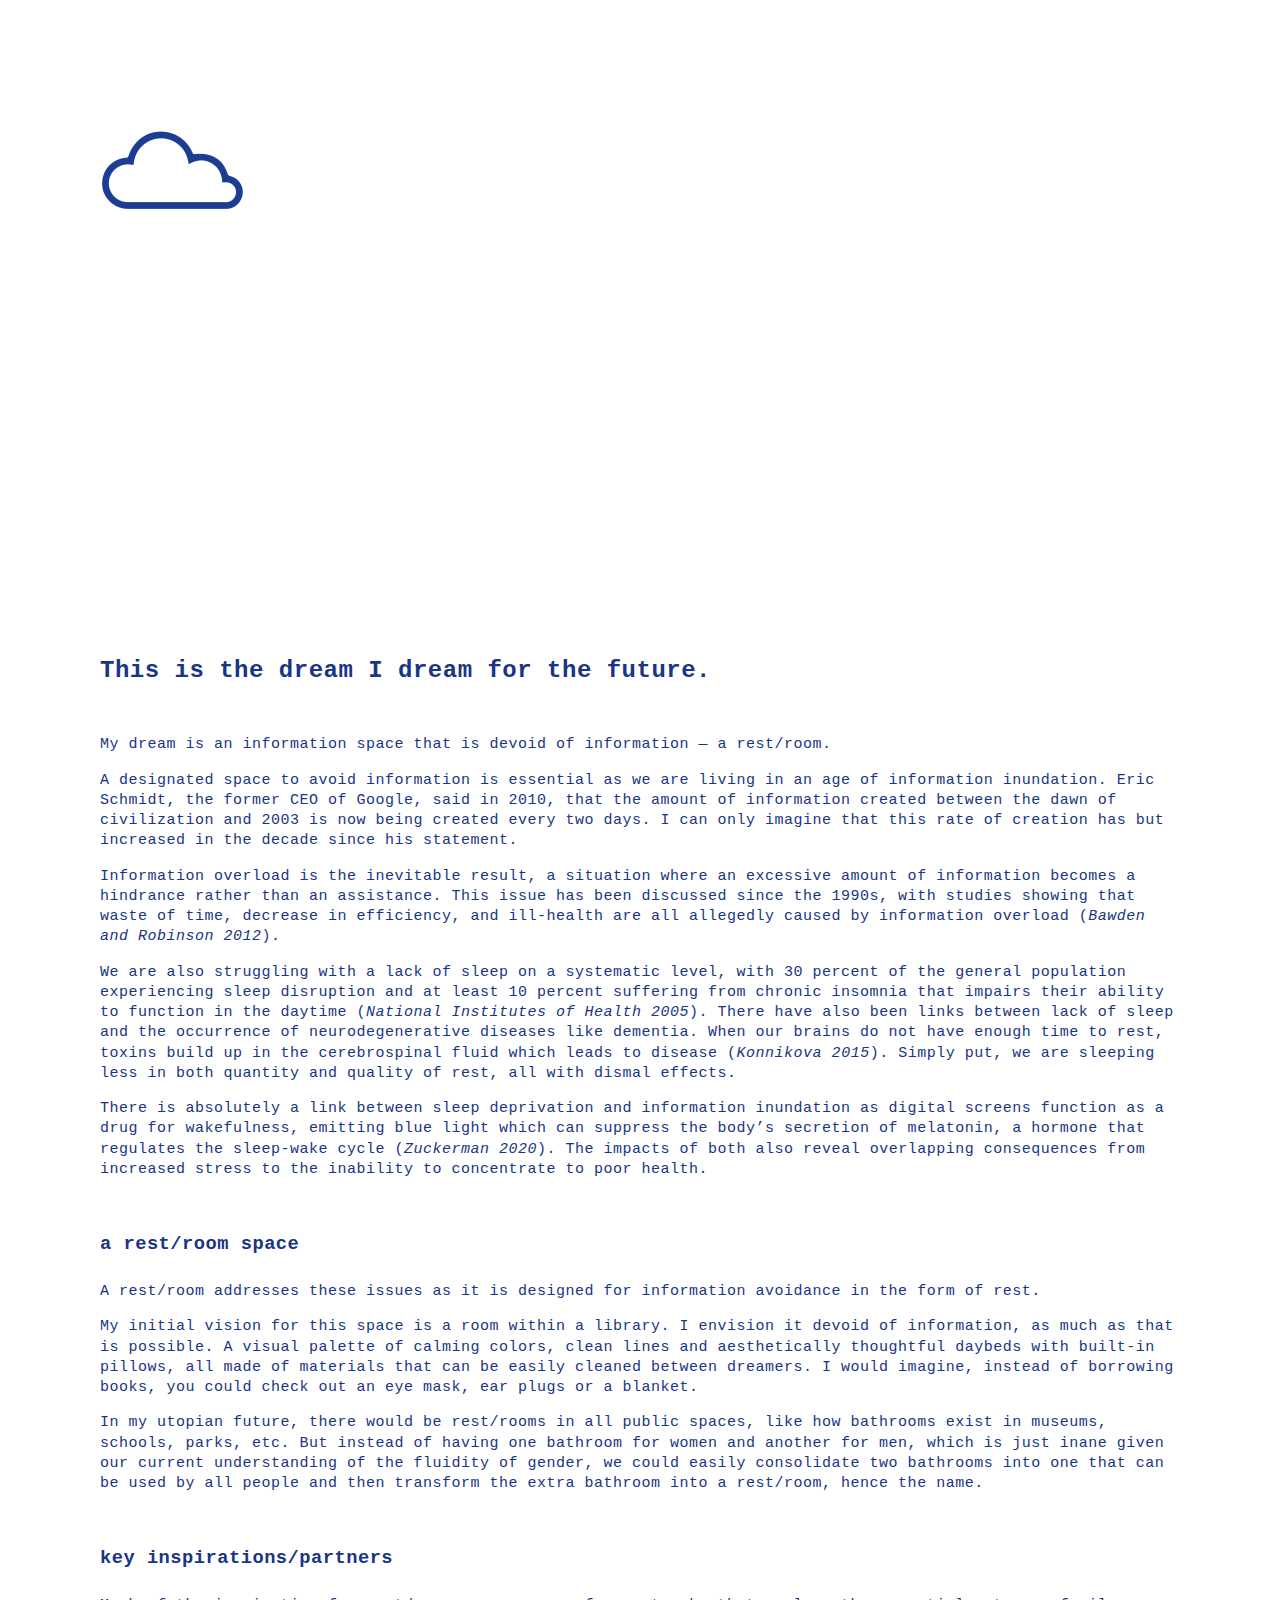
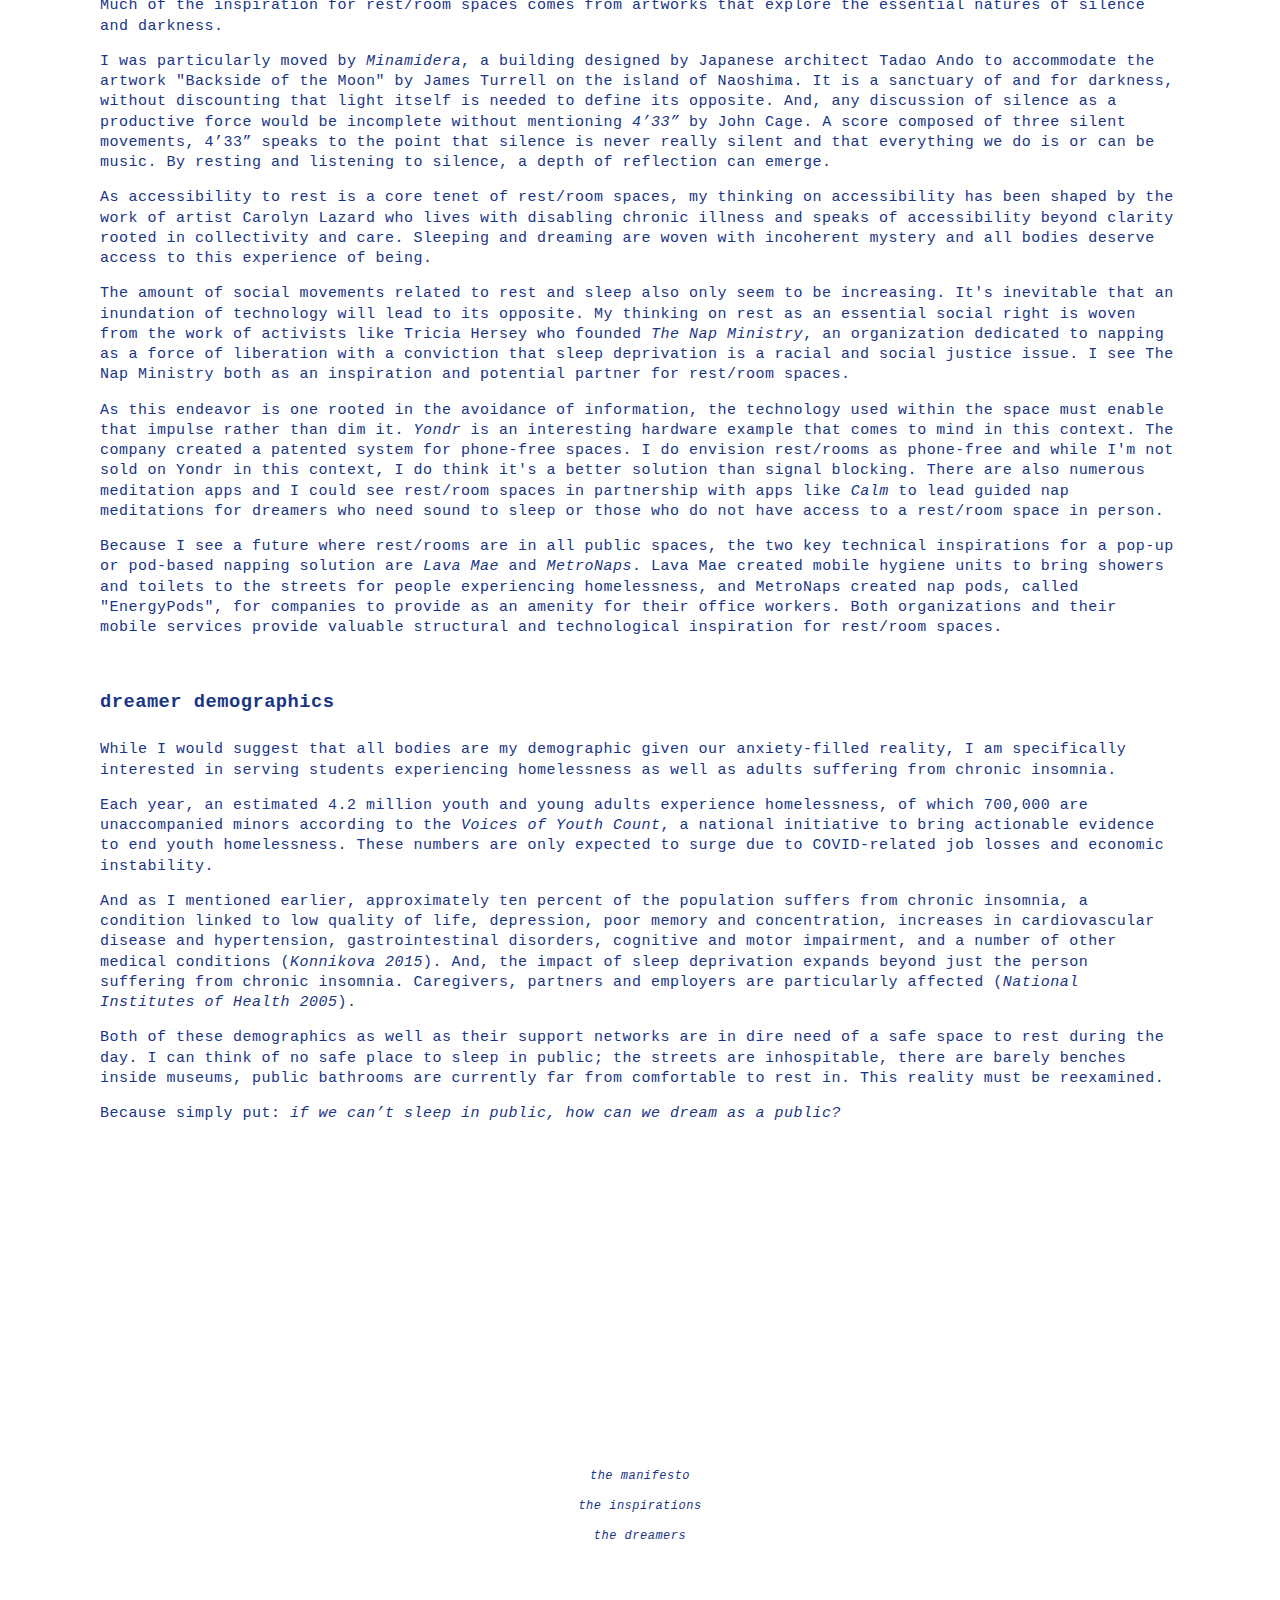
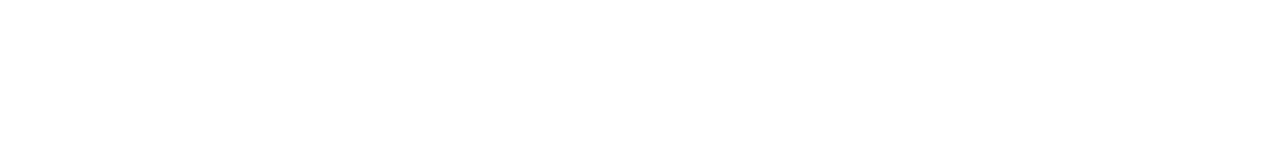
==== dream.html @ 2729b503 "Add files via upload" ====
<!DOCTYPE html>
<!-- design & code by anna borisovna sergeeva -->
<html lang="en">
  <head>
    <meta charset="utf-8">
    <meta name="viewport" content="width=device-width">
    <title>the dream</title>
    <link href="style.css" rel="stylesheet" type="text/css" />
    <body style="background-color:white;">
  </head>
  <body>

    <div class="logo">
      <a href="/index.html">
      <img src="/assets/logo.png">
      </a>
    </div>
    
<div class="dream">

<h2>This is the dream I dream for the future.</h2> 
<br>
<p>My dream is an information space that is devoid of information — a rest/room.</p> 

<p>A designated space to avoid information is essential as we are living in an age of information inundation. Eric Schmidt, the former CEO of Google, said in 2010, that the amount of information created between the dawn of civilization and 2003 is now being created every two days. I can only imagine that this rate of creation has but increased in the decade since his statement.</p> 

<p>Information overload is the inevitable result, a situation where an excessive amount of information becomes a hindrance rather than an assistance. This issue has been discussed since the 1990s, with studies showing that waste of time, decrease in efficiency, and ill-health are all allegedly caused by information overload (<a href="https://www.google.com/books/edition/Introduction_to_Information_Science/y0SAZwEACAAJ?hl=en" target="_blank">Bawden and Robinson 2012</a>).</p> 

<p>We are also struggling with a lack of sleep on a systematic level, with 30 percent of the general population experiencing sleep disruption and at least 10 percent suffering from chronic insomnia that impairs their ability to function in the daytime (<a href="https://consensus.nih.gov/2005/insomniastatement.pdf" target="_blank">National Institutes of Health 2005</a>). There have also been links between lack of sleep and the occurrence of neurodegenerative diseases like dementia. When our brains do not have enough time to rest, toxins build up in the cerebrospinal fluid which leads to disease (<a href="https://www.newyorker.com/science/maria-konnikova/why-we-sleep" target="_blank">Konnikova 2015</a>). Simply put, we are sleeping less in both quantity and quality of rest, all with dismal effects.</p> 

<p>There is absolutely a link between sleep deprivation and information inundation as digital screens function as a drug for wakefulness, emitting blue light which can suppress the body’s secretion of melatonin, a hormone that regulates the sleep-wake cycle (<a href="https://www.nytimes.com/2020/11/14/at-home/insomnia-advice.html" target="_blank">Zuckerman 2020</a>). The impacts of both also reveal overlapping consequences from increased stress to the inability to concentrate to poor health.</p> 
<br>

<h3>a rest/room space</h3>

<p>A rest/room addresses these issues as it is designed for information avoidance in the form of rest.</p> 

<p>My initial vision for this space is a room within a library. I envision it devoid of information, as much as that is possible. A visual palette of calming colors, clean lines and aesthetically thoughtful daybeds with built-in pillows, all made of materials that can be easily cleaned  between dreamers. I would imagine, instead of borrowing books, you could check out an eye mask, ear plugs or a blanket.</p> 

<p>In my utopian future, there would be rest/rooms in all public spaces, like how bathrooms exist in museums, schools, parks, etc. But instead of having one bathroom for women and another for men, which is just inane given our current understanding of the fluidity of gender,  we could easily consolidate two bathrooms into one that can be used by all people and then transform the extra bathroom into a rest/room, hence the name.</p>
<br>

<h3>key inspirations/partners</h3>

<p>Much of the inspiration for rest/room spaces comes from artworks that explore the essential natures of silence and darkness.</p>

<p>I was particularly moved by <a href="https://benesse-artsite.jp/en/art/arthouse.html" target="_blank">Minamidera</a>, a building designed by Japanese architect Tadao Ando to accommodate the artwork "Backside of the Moon" by James Turrell on the island of Naoshima. It is a sanctuary of and for darkness, without discounting that light itself is needed to define its opposite. And, any discussion of silence as a productive force would be incomplete without mentioning <a href="https://www.moma.org/collection/works/163616" target="_blank">4’33”</a> by John Cage. A score composed of three silent movements, 4’33” speaks to the point that silence is never really silent and that everything we do is or can be music. By resting and listening to silence, a depth of reflection can emerge.</p>

<p>As accessibility to rest is a core tenet of rest/room spaces, my thinking on accessibility has been shaped by the work of artist Carolyn Lazard who lives with disabling chronic illness and speaks of accessibility beyond clarity rooted in collectivity and care. Sleeping and dreaming are woven with incoherent mystery and all bodies deserve access to this experience of being.</p>
  
<p>The amount of social movements related to rest and sleep also only seem to be increasing. It's inevitable that an inundation of technology will lead to its opposite. My thinking on rest as an essential social right is woven from the work of activists like Tricia Hersey who founded <a href="https://thenapministry.wordpress.com/" target="_blank">The Nap Ministry</a>, an organization dedicated to napping as a force of liberation with a conviction that sleep deprivation is a racial and social justice issue. I see The Nap Ministry both as an inspiration and potential partner for rest/room spaces.</p>
  
<p>As this endeavor is one rooted in the avoidance of information, the technology used within the space must enable that impulse rather than dim it. <a href="https://www.overyondr.com/howitworks" target="_blank">Yondr</a> is an interesting hardware example that comes to mind in this context. The company created a patented system for phone-free spaces. I do envision rest/rooms as phone-free and while I'm not sold on Yondr in this context, I do think it's a better solution than signal blocking. There are also numerous meditation apps and I could see rest/room spaces in partnership with apps like <a href="https://www.calm.com/" target="_blank">Calm</a> to lead guided nap meditations for dreamers who need sound to sleep or those who do not have access to a rest/room space in person.</p>

<p>Because I see a future where rest/rooms are in all public spaces, the two key technical inspirations for a pop-up or pod-based napping solution are <a href="https://lavamaex.org/" target="_blank">Lava Mae</a> and <a href="http://www.metronaps.com/" target="_blank">MetroNaps</a>. Lava Mae created mobile hygiene units to bring showers and toilets to the streets for people experiencing homelessness, and MetroNaps created nap pods, called "EnergyPods", for companies to provide as an amenity for their office workers. Both organizations and their mobile services provide valuable structural and technological inspiration for rest/room spaces.</p>
<br>

<h3>dreamer demographics</h3>

<p>While I would suggest that all bodies are my demographic given our anxiety-filled reality, I am specifically interested in serving students experiencing homelessness as well as adults suffering from chronic insomnia.</p> 

<p>Each year, an estimated 4.2 million youth and young adults experience homelessness, of which 700,000 are unaccompanied minors according to the <a href="https://www.chapinhall.org/project/voices-of-youth-count/" target="_blank">Voices of Youth Count</a>, a national initiative to bring actionable evidence to end youth homelessness. These numbers are only expected to surge due to COVID-related job losses and economic instability.</p> 

<p>And as I mentioned earlier, approximately ten percent of the population suffers from chronic insomnia, a condition linked to low quality of life, depression, poor memory and concentration, increases in cardiovascular disease and hypertension, gastrointestinal disorders, cognitive and motor impairment, and a number of other medical conditions (<a href="https://www.newyorker.com/science/maria-konnikova/why-we-sleep" target="_blank">Konnikova 2015</a>). And, the impact of sleep deprivation expands beyond just the person suffering from chronic insomnia. Caregivers, partners and employers are particularly affected (<a href="https://consensus.nih.gov/2005/insomniastatement.pdf" target="_blank">National Institutes of Health 2005</a>).</p> 

<p>Both of these demographics as well as their support networks are in dire need of a safe space to rest during the day. I can think of no safe place to sleep in public; the streets are inhospitable, there are barely benches inside museums, public bathrooms are currently far from comfortable to rest in. This reality must be reexamined.</p>

<p>Because simply put: <em>if we can’t sleep in public, how can we dream as a public?</em></p>
<br>

    </div>

  <footer>
    <nav class="anna">
    <ul>
        <li class="anna"><a href="/index.html">the manifesto</a></li>
        <li class="anna"><a href="/inspirations.html">the inspirations</a></li>
        <li class="anna"><a href="/dreamers.html">the dreamers</a></li>      
    </ul>
    </nav>
  </footer>
  
  </body>
</html>
---- style.css ----
/* css stylesheet */
/* design & code by anna borisovna sergeeva */
           
body {
  overflow-y: none;
  text-align: left;
  margin: 100px 0 0 0;
  background-color: #193585;
  color: white;
  letter-spacing: .5px;
  font-family: 'PT Mono', monospace;
}

a {
  color: white;
  text-decoration: none;
  font-style: italic;
}

a:hover {
  font-style: italic;
  font-weight: bold;
}

p {
  text-align: left;
  margin-bottom: 125px;
  font-size: 15px;
}

.manifesto {
  margin: 100px;
}

.manifesto > p {
  margin-bottom: 50px;
}

.dream {
  margin: 100px;
}

.dream > p {
  margin-bottom: 15px;
  line-height: 1.35em;
  color: #193585;
}

.dream > h2 {
  margin-bottom: 15px;
  line-height: 1.35em;
  color: #193585;
}

.dream > h3 {
  margin-bottom: 25px;
  line-height: 1.35em;
  color: #193585;
}

.dream a {
  color: #193585;
}

.dream a:hover {
  color: #193585;
}

.dreamers {
  margin: 100px;
}

.dreamers > p {
  margin-bottom: 15px;
  line-height: 1.35em;
  color: #193585;
}

.dreamers > h2 {
  margin-bottom: 15px;
  line-height: 1.35em;
  color: #193585;
}

.dreamers > h3 {
  margin-bottom: 25px;
  line-height: 1.35em;
  color: #193585;
}

.dreamers a {
  color: #193585;
}

.dreamers a:hover {
  color: #193585;
}

.inspirations {
  margin: 100px;
}

.inspirations > p {
  margin-bottom: 15px;
  line-height: 1.35em;
  color: #193585;
}

.inspirations > h2 {
  margin-bottom: 15px;
  line-height: 1.35em;
  color: #193585;
}

.inspirations > h3 {
  margin-bottom: 15px;
  line-height: 1.35em;
  color: #193585;
}

.inspirations a {
  color: #193585;
}

.inspirations a:hover {
  color: #193585;
}

footer {
  padding: 15%;
  color: #193585;
}

footer a {
  color: #193585;
}

nav {
  font-size: 12px;
  text-align: center;
}

.anna ul {
  list-style-type: none;
  padding: 0;
}

.anna li {
  text-align: center;
  line-height: 2.5em;
  color: #193585;
}

/* images */

.logo img {
  width: 150px;
  height: 150px;
  margin-left: 100px;
  margin-bottom: 300px;
}

/* smartphones (portrait) ----------- */
@media only screen and (max-width : 400px) {

p{
  font-size: 13px;
  line-height: 22px; 
}

.manifesto {
  margin: 25px;
}

.manifesto > p {
  margin-bottom: 25px;
}

.dream {
  margin: 25px;
}

.dreamers {
  margin: 25px;
}

.inspirations {
  margin: 25px;
}

.inspirations > h1 {
  font-size: 25px;
}

.anna li {
  text-align: center;
  line-height: 3em;
}

.logo img {
  width: 100px;
  height: inherit;
  margin-left: 25px;
  margin-bottom: 330px;
}
	
}
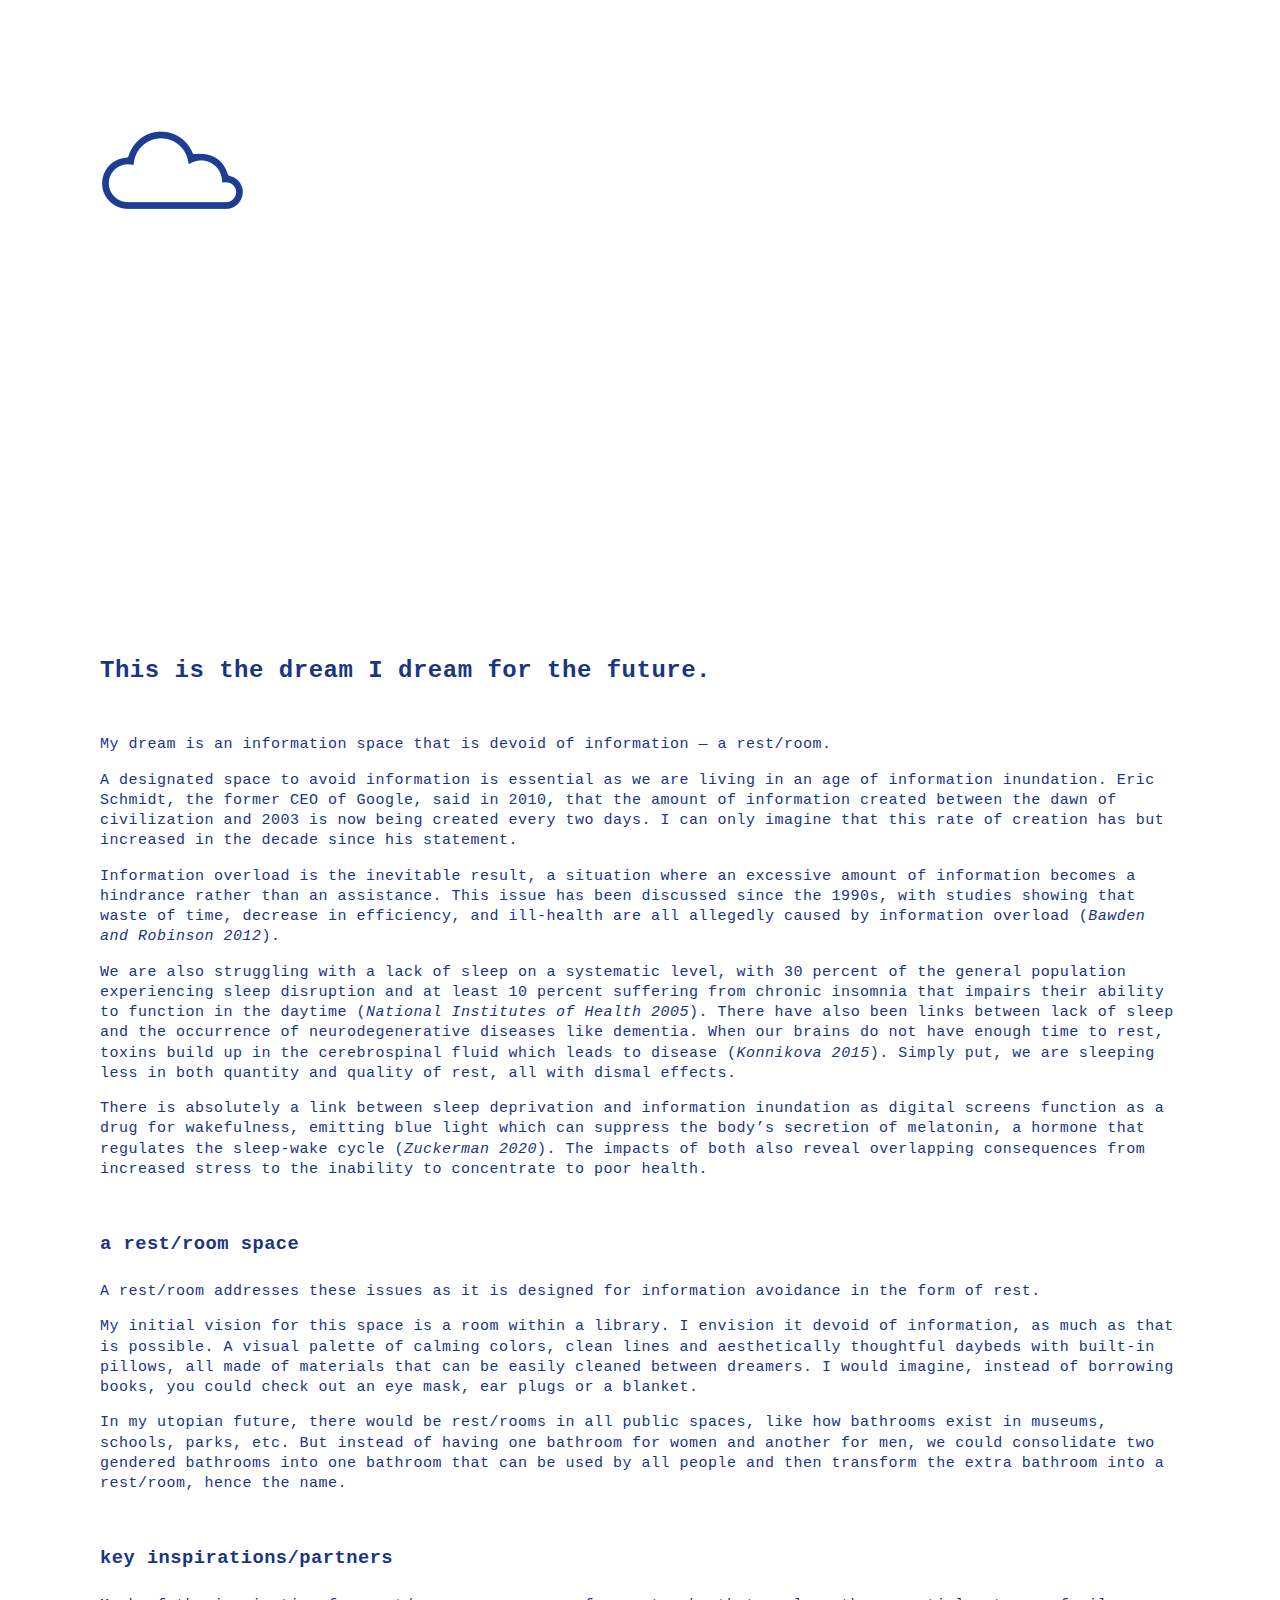
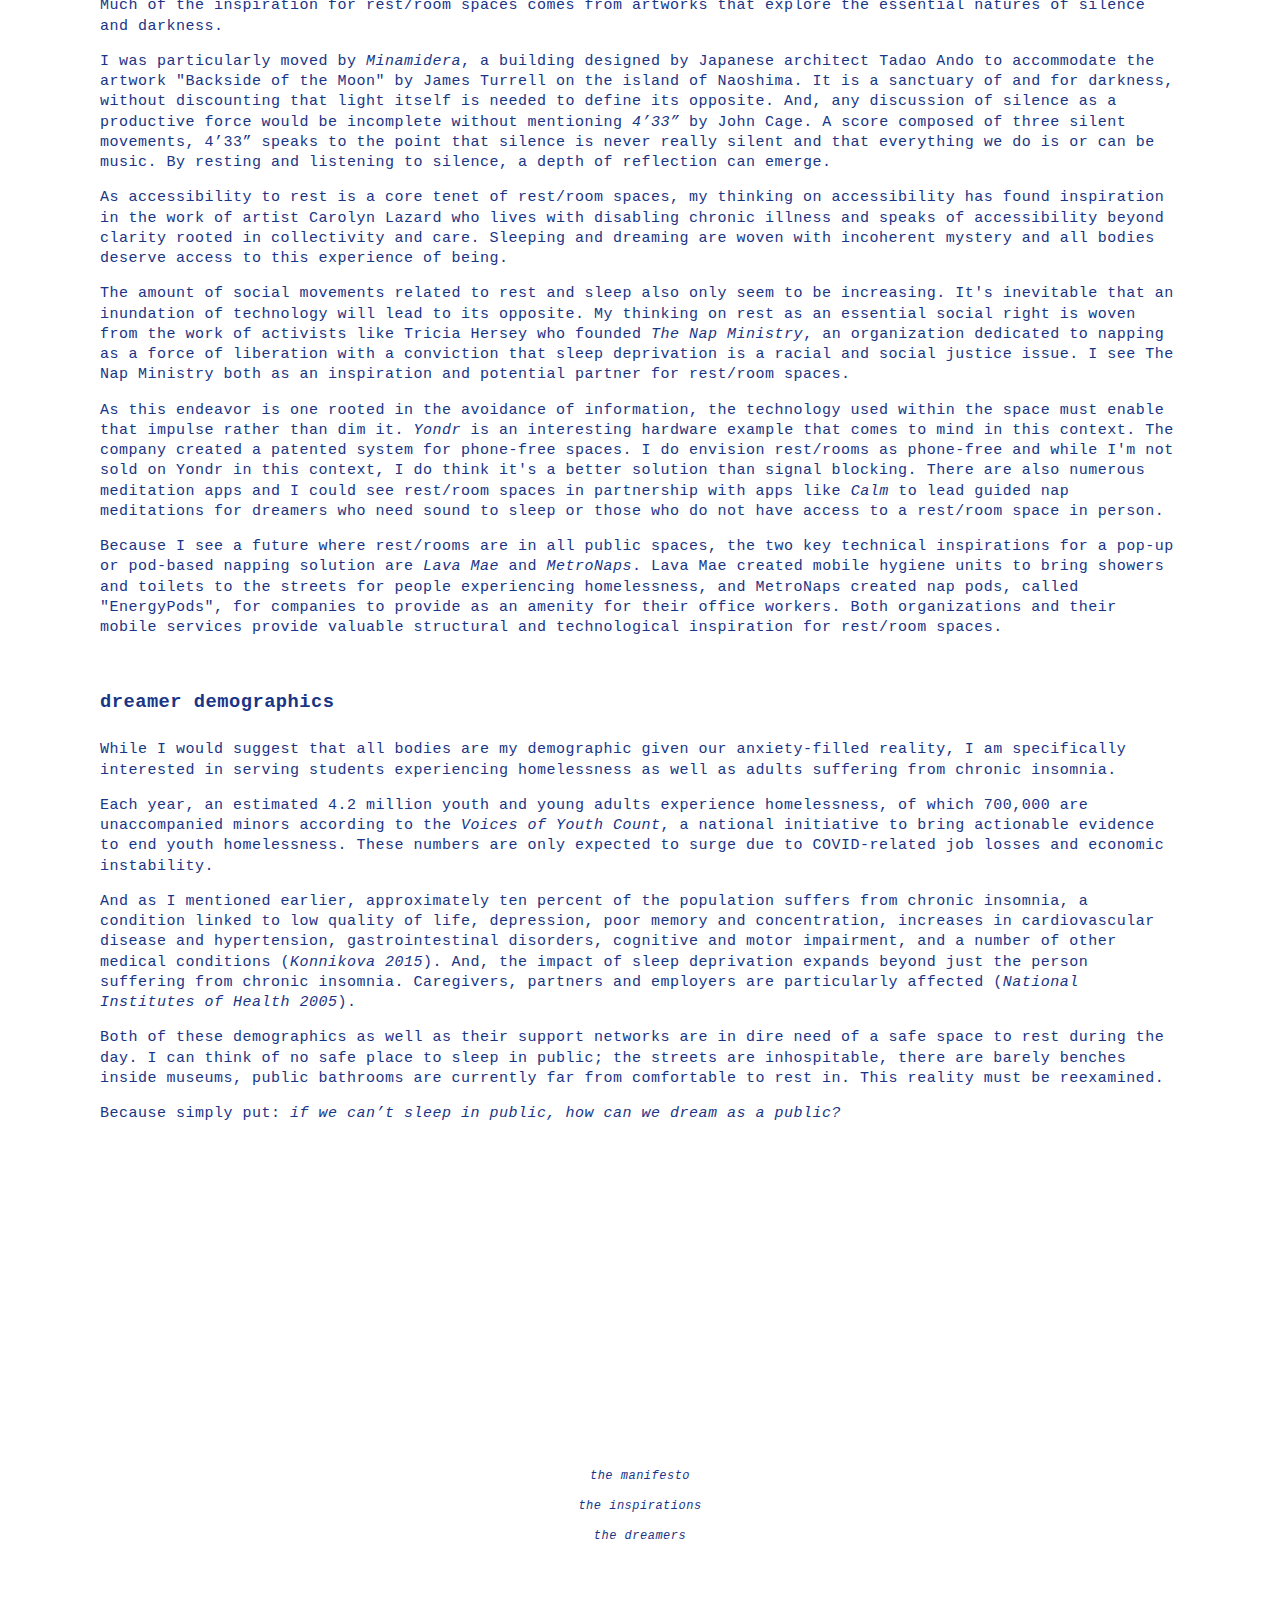
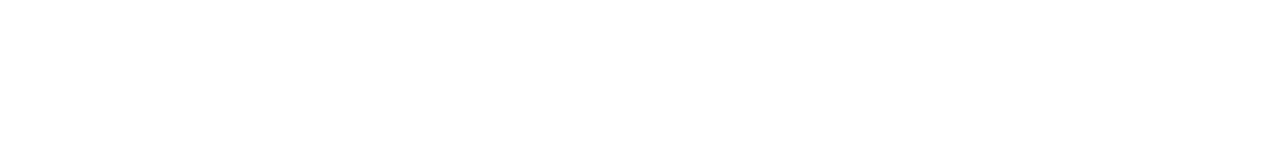
==== commit 582ef80d: "Update dream.html" ====
--- a/dream.html
+++ b/dream.html
@@ -37,7 +37,7 @@
 
 <p>My initial vision for this space is a room within a library. I envision it devoid of information, as much as that is possible. A visual palette of calming colors, clean lines and aesthetically thoughtful daybeds with built-in pillows, all made of materials that can be easily cleaned  between dreamers. I would imagine, instead of borrowing books, you could check out an eye mask, ear plugs or a blanket.</p> 
 
-<p>In my utopian future, there would be rest/rooms in all public spaces, like how bathrooms exist in museums, schools, parks, etc. But instead of having one bathroom for women and another for men, which is just inane given our current understanding of the fluidity of gender,  we could easily consolidate two bathrooms into one that can be used by all people and then transform the extra bathroom into a rest/room, hence the name.</p>
+<p>In my utopian future, there would be rest/rooms in all public spaces, like how bathrooms exist in museums, schools, parks, etc. But instead of having one bathroom for women and another for men,  we could consolidate two gendered bathrooms into one bathroom that can be used by all people and then transform the extra bathroom into a rest/room, hence the name.</p>
 <br>
 
 <h3>key inspirations/partners</h3>
@@ -46,7 +46,7 @@
 
 <p>I was particularly moved by <a href="https://benesse-artsite.jp/en/art/arthouse.html" target="_blank">Minamidera</a>, a building designed by Japanese architect Tadao Ando to accommodate the artwork "Backside of the Moon" by James Turrell on the island of Naoshima. It is a sanctuary of and for darkness, without discounting that light itself is needed to define its opposite. And, any discussion of silence as a productive force would be incomplete without mentioning <a href="https://www.moma.org/collection/works/163616" target="_blank">4’33”</a> by John Cage. A score composed of three silent movements, 4’33” speaks to the point that silence is never really silent and that everything we do is or can be music. By resting and listening to silence, a depth of reflection can emerge.</p>
 
-<p>As accessibility to rest is a core tenet of rest/room spaces, my thinking on accessibility has been shaped by the work of artist Carolyn Lazard who lives with disabling chronic illness and speaks of accessibility beyond clarity rooted in collectivity and care. Sleeping and dreaming are woven with incoherent mystery and all bodies deserve access to this experience of being.</p>
+<p>As accessibility to rest is a core tenet of rest/room spaces, my thinking on accessibility has found inspiration in the work of artist Carolyn Lazard who lives with disabling chronic illness and speaks of accessibility beyond clarity rooted in collectivity and care. Sleeping and dreaming are woven with incoherent mystery and all bodies deserve access to this experience of being.</p>
   
 <p>The amount of social movements related to rest and sleep also only seem to be increasing. It's inevitable that an inundation of technology will lead to its opposite. My thinking on rest as an essential social right is woven from the work of activists like Tricia Hersey who founded <a href="https://thenapministry.wordpress.com/" target="_blank">The Nap Ministry</a>, an organization dedicated to napping as a force of liberation with a conviction that sleep deprivation is a racial and social justice issue. I see The Nap Ministry both as an inspiration and potential partner for rest/room spaces.</p>
   
@@ -81,4 +81,4 @@
   </footer>
   
   </body>
-</html>+</html>
